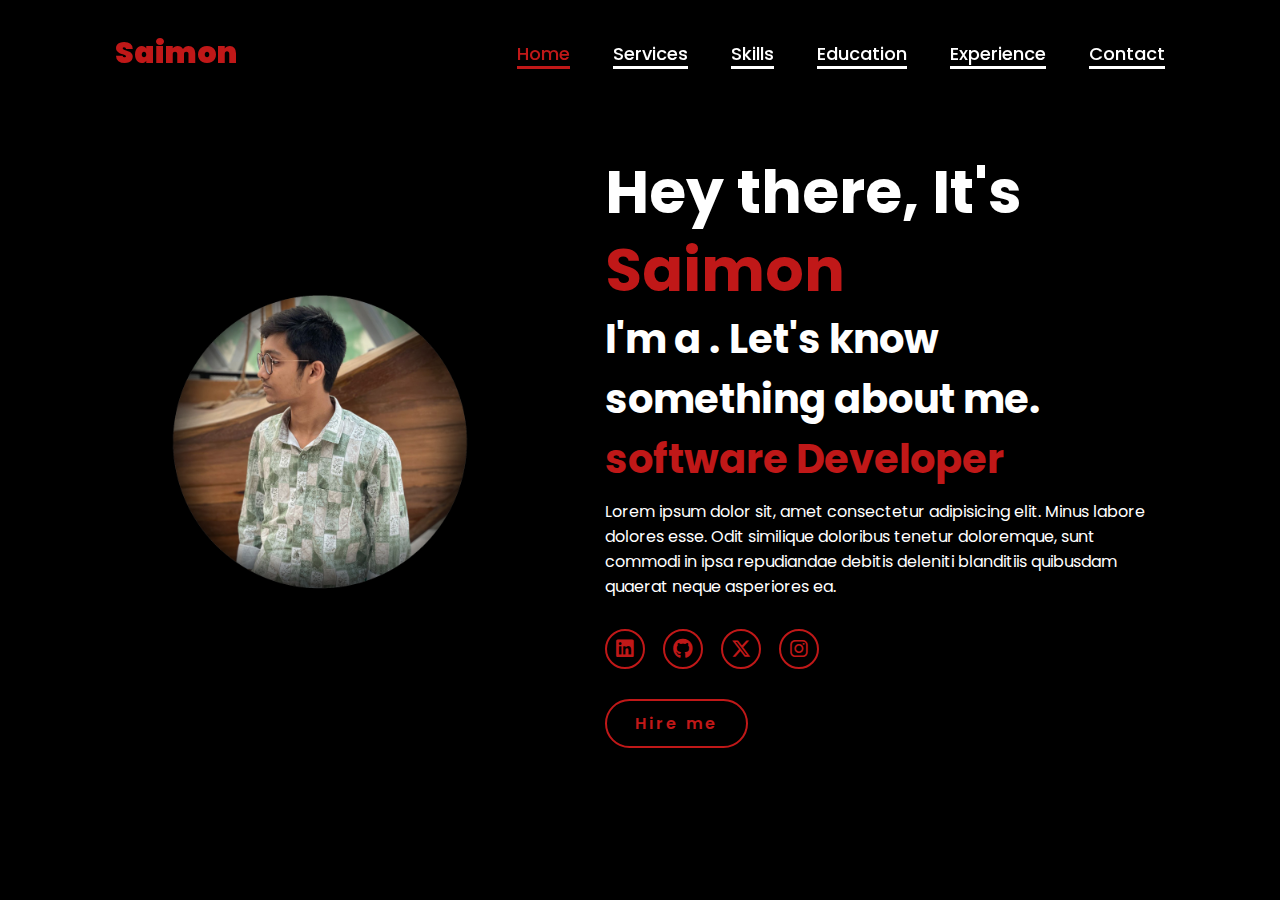
==== index.html @ ea683583 "Create index.html" ====
<!DOCTYPE html>
<html lang="en">
<head>
    <meta charset="UTF-8">
    <meta name="viewport" content="width=device-width, initial-scale=1.0">
    <link rel="stylesheet" href="https://cdnjs.cloudflare.com/ajax/libs/font-awesome/6.5.2/css/all.min.css">
    <link rel="stylesheet" href="style.css">
    <title>Portfolio Website</title>
</head>
<body>
    <header>
        <a href="#" class="logo">Saimon</a>

        <nav>
            <a href="#" class="active"> Home</a>
            <a href="#" >Services</a>
            <a href="#" >Skills</a>
            <a href="#" >Education</a>
            <a href="#" >Experience</a>
            <a href="#" >Contact</a>
        </nav>
    </header>
    <section class="home">
        <div class="home-img">
            <img src="saimon.png" alt="">
        </div>
        <div class="home-content">
            <h1>Hey there, It's <span>Saimon</span></h1>
            <h3 class="typing-text">I'm a . Let's know something about me. <span></span></h3>
            <p>Lorem ipsum dolor sit, amet consectetur adipisicing elit. Minus labore dolores esse. Odit similique doloribus tenetur doloremque, sunt commodi in ipsa repudiandae debitis deleniti blanditiis quibusdam quaerat neque asperiores ea.</p>
            <div class="social-icons">
                <a href="#"><i class="fa-brands fa-linkedin"></i></a>
                <a href="#"><i class="fa-brands fa-github"></i></a>
                <a href="#"><i class="fa-brands fa-x-twitter"></i></a>
                <a href="#"><i class="fa-brands fa-instagram"></i></a>
            </div>
            <a href="#" class="btn">Hire me</a>
        </div>
    </section>
</body>
</html>
---- style.css ----
@import url('https://fonts.googleapis.com/css2?family=Poppins:wght@100;200;300;400;500;600&display=swap');

*{
    margin: 0;
    padding: 0;
    box-sizing: border-box;
    text-decoration: none;
    border: none;
    outline: none;
    font-family: 'Poppins', sans-serif;
}

html{
    font-size: 62.5%;
}

body{
    width: 100%;
    height: 100vh;
    overflow-x: hidden;
    background-color: black;
    color: white;
}

header{
    margin-top: 20px;
    position: fixed;
    top: 0;
    left: 0;
    width: 100%;
    padding: 1rem 9%;
    background-color: transparent;
    filter: drop-shadow(10px);
    display: flex;
    justify-content: space-between;
    align-items: center;
    z-index: 100;
}

.logo{
    font-size: 3rem;
    color: #c01818;
    font-weight: 1000;
    cursor: pointer;
    transition: 0.4s ease;
}

.logo:hover{
    transform: scale(1.1);
}

nav a{
    font-size: 1.8rem;
    color: rgb(255, 255, 255);
    margin-left: 4rem;
    font-weight: 500;
    transition: 0.3s ease;
    border-bottom: 3px solid ;
}

nav a:hover,
nav a.active{
    color: #c01818;
    border-bottom: 3px solid #c01818;
}

@media(max-width:995px){
    nav{
        position: absolute;
        display: none;
        top: 0;
        right: 0;
        width: 40%;
        border-left: 3px solid #c01818;
        border-bottom: 3px solid #c01818;
        border-bottom-left-radius: 2rem;
        padding: 1rem solid;
        background-color: #161616;
        border-top: 0.1rem solid rgba(0,0,0,0.1);
    }

    nav.active{
        display: block;
    }

    nav a{
        display: block;
        font-size: 2rem;
        margin: 3rem 0;
    }

    nav a:hover,
    nav a.active{
        padding: 1rem;
        border-radius: 0.5rem;
        border-bottom: 0.5rem solid #c01818;
    }
}

section{
    min-height: 100vh;
    padding: 5rem 9% 5rem;
}

.home{
    display: flex;
    justify-content: center;
    align-items: center;
    gap: 8rem;
    background-color: black;
}

.home .home-content h1{
    font-size: 6rem;
    font-weight: 700;
    line-height: 1.3;
}

span{
    color: #c01818;
}

.home-content h3{
    font-size: 4rem;
    margin-bottom: 1rem;
    font-weight: 700;
}

.home-content p{
    font-size: 1.6rem;
}

.home-img{
    border-radius: 50%;
}

.home-img img{
    position: relative;
    height: 32vw;
    width: 32vw;
    border-radius: 50%;
    box-shadow: 0 0 25px solid #c01818;
    cursor: pointer;
    transition: 0.2s linear;
}

.home-img img:hover{
    font-size: 1.8rem;
    font-weight: 500;
}

.social-icons a{
    display: inline-flex;
    justify-content: center;
    align-items: center;
    width: 4rem;
    height: 4rem;
    background-color: transparent;
    border: 0.2rem solid #c01818;
    font-size: 2rem;
    border-radius: 50%;
    margin: 3rem 1.5rem 3rem 0;
    transition: 0.3s ease;
    color: #c01818;
}

.social-icons a:hover{
    color: black;
    transform: scale(1.3) translateY(-5px);
    background-color: #c01818;
    box-shadow: 0  0 25px #c01818;
}

.btn{
    display: inline-block;
    padding: 1rem 2.8rem;
    background-color: black;
    border-radius: 4rem;
    font-size: 1.6rem;
    color: #c01818;
    letter-spacing: 0.3rem;
    font-weight: 600;
    border: 2px solid #c01818;
    transition: 0.3s ease;
    cursor: pointer;
}

.btn:hover{
    transform: scale3d(1.03);
    background-color: #c01818;
    color: black;
    box-shadow: 0 0 25px #c01818;
}

.typing-text{
    font-size: 34px;
    font-weight: 600;
    min-width: 280px;
}

.typing-text span{
    position: relative;
}

.typing-text span::before{
    content: "software Developer";
    color: #c01818;
    animation: words 20s infinite;
}

.typing-text span::after{
    content: "";
    background-color: black;
    position: absolute;
    width: calc(100% + 8px);
    height: 100%;
    border-left: 3px solid black;
    right: -8;
    animation: cursor 0.6s infinite;
}

@keyframes cursor{
    to{
        border-left: 3px solid #c01818;
    }
}

@keyframes words{
    0%, 20%{
        content: "Web Developer";
    }
    21%, 40%{
        content: "Developer";
    }
    41%, 60%{
        content: "Web Designer";
    }
    61%, 80%{
        content: "Ui/Ux Designer";
    }
    81%, 100%{
        content: "Student";
    }
}

@media (max-width: 1000px){
    .home{
        gap: 4rem;
    }
}

@media(max-width:995px){
    .home{
        flex-direction: column;
        margin: 5rem 4rem;
    }

    .home .home-content h3{
        font-size: 2.5rem;
    }

    .home-content h1{
        font-size: 5rem;
    }

    .home-img img{
        width: 70vw;
        margin-top: 4rem;
    }
}
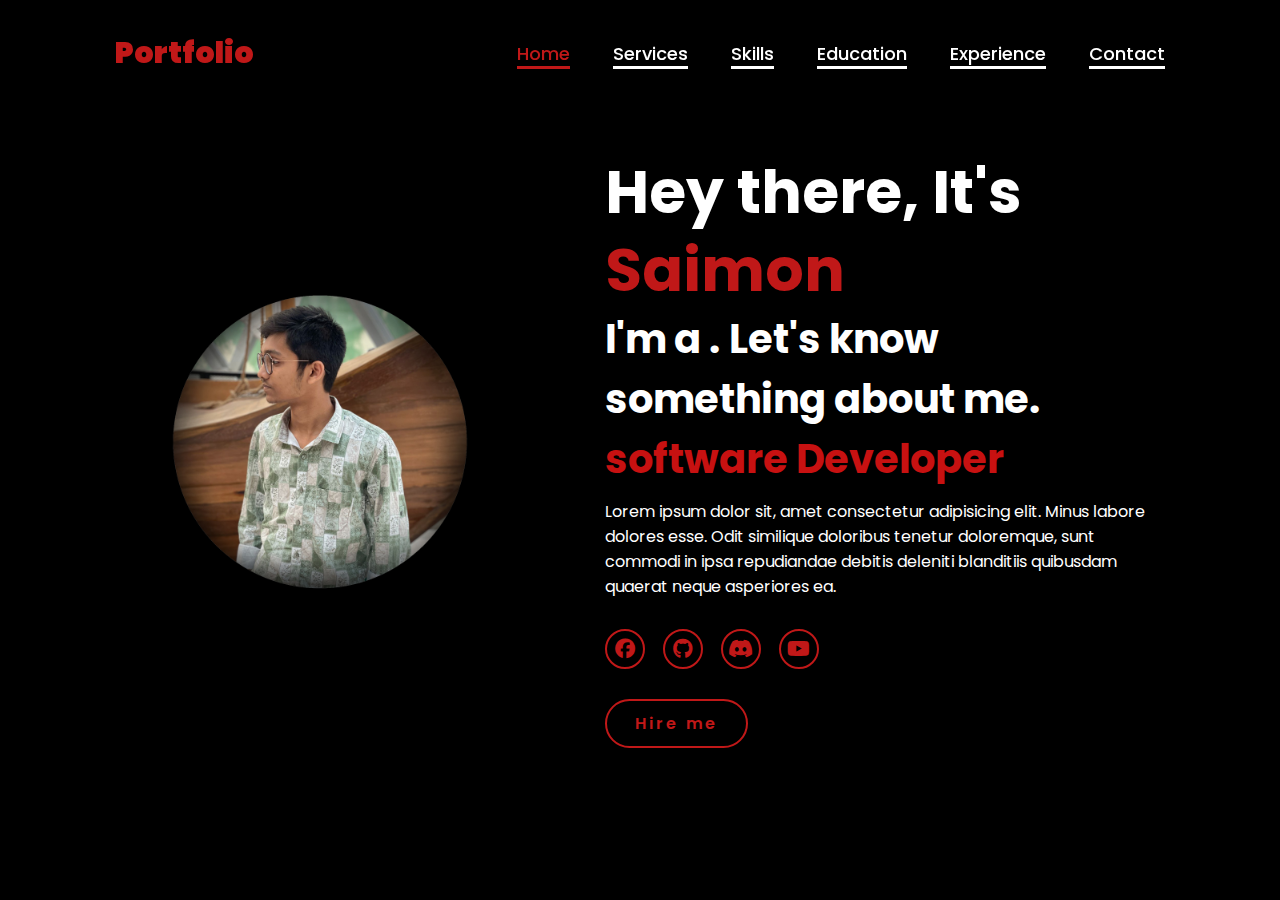
==== commit 0e8c68ce: "new" ====
--- a/index.html
+++ b/index.html
@@ -9,7 +9,7 @@
 </head>
 <body>
     <header>
-        <a href="#" class="logo">Saimon</a>
+        <a href="#" class="logo">Portfolio</a>
 
         <nav>
             <a href="#" class="active"> Home</a>
@@ -29,10 +29,10 @@
             <h3 class="typing-text">I'm a . Let's know something about me. <span></span></h3>
             <p>Lorem ipsum dolor sit, amet consectetur adipisicing elit. Minus labore dolores esse. Odit similique doloribus tenetur doloremque, sunt commodi in ipsa repudiandae debitis deleniti blanditiis quibusdam quaerat neque asperiores ea.</p>
             <div class="social-icons">
-                <a href="#"><i class="fa-brands fa-linkedin"></i></a>
-                <a href="#"><i class="fa-brands fa-github"></i></a>
-                <a href="#"><i class="fa-brands fa-x-twitter"></i></a>
-                <a href="#"><i class="fa-brands fa-instagram"></i></a>
+                <a href="https://www.facebook.com/saimon.hossain.9615566/"><i class="fa-brands fa-facebook"></i></a>
+                <a href="https://github.com/saimon-39"><i class="fa-brands fa-github"></i></a>
+                <a href="https://discord.gg/WP5tjczYh3"><i class="fa-brands fa-discord"></i></a>
+                <a href="https://www.youtube.com/@essentialgamer9039"><i class="fa-brands fa-youtube"></i></a>
             </div>
             <a href="#" class="btn">Hire me</a>
         </div>
--- a/style.css
+++ b/style.css
@@ -1,270 +1,271 @@
-@import url('https://fonts.googleapis.com/css2?family=Poppins:wght@100;200;300;400;500;600&display=swap');
-
-*{
-    margin: 0;
-    padding: 0;
-    box-sizing: border-box;
-    text-decoration: none;
-    border: none;
-    outline: none;
-    font-family: 'Poppins', sans-serif;
-}
-
-html{
-    font-size: 62.5%;
-}
-
-body{
-    width: 100%;
-    height: 100vh;
-    overflow-x: hidden;
-    background-color: black;
-    color: white;
-}
-
-header{
-    margin-top: 20px;
-    position: fixed;
-    top: 0;
-    left: 0;
-    width: 100%;
-    padding: 1rem 9%;
-    background-color: transparent;
-    filter: drop-shadow(10px);
-    display: flex;
-    justify-content: space-between;
-    align-items: center;
-    z-index: 100;
-}
-
-.logo{
-    font-size: 3rem;
-    color: #c01818;
-    font-weight: 1000;
-    cursor: pointer;
-    transition: 0.4s ease;
-}
-
-.logo:hover{
-    transform: scale(1.1);
-}
-
-nav a{
-    font-size: 1.8rem;
-    color: rgb(255, 255, 255);
-    margin-left: 4rem;
-    font-weight: 500;
-    transition: 0.3s ease;
-    border-bottom: 3px solid ;
-}
-
-nav a:hover,
-nav a.active{
-    color: #c01818;
-    border-bottom: 3px solid #c01818;
-}
-
-@media(max-width:995px){
-    nav{
-        position: absolute;
-        display: none;
-        top: 0;
-        right: 0;
-        width: 40%;
-        border-left: 3px solid #c01818;
-        border-bottom: 3px solid #c01818;
-        border-bottom-left-radius: 2rem;
-        padding: 1rem solid;
-        background-color: #161616;
-        border-top: 0.1rem solid rgba(0,0,0,0.1);
-    }
-
-    nav.active{
-        display: block;
-    }
-
-    nav a{
-        display: block;
-        font-size: 2rem;
-        margin: 3rem 0;
-    }
-
-    nav a:hover,
-    nav a.active{
-        padding: 1rem;
-        border-radius: 0.5rem;
-        border-bottom: 0.5rem solid #c01818;
-    }
-}
-
-section{
-    min-height: 100vh;
-    padding: 5rem 9% 5rem;
-}
-
-.home{
-    display: flex;
-    justify-content: center;
-    align-items: center;
-    gap: 8rem;
-    background-color: black;
-}
-
-.home .home-content h1{
-    font-size: 6rem;
-    font-weight: 700;
-    line-height: 1.3;
-}
-
-span{
-    color: #c01818;
-}
-
-.home-content h3{
-    font-size: 4rem;
-    margin-bottom: 1rem;
-    font-weight: 700;
-}
-
-.home-content p{
-    font-size: 1.6rem;
-}
-
-.home-img{
-    border-radius: 50%;
-}
-
-.home-img img{
-    position: relative;
-    height: 32vw;
-    width: 32vw;
-    border-radius: 50%;
-    box-shadow: 0 0 25px solid #c01818;
-    cursor: pointer;
-    transition: 0.2s linear;
-}
-
-.home-img img:hover{
-    font-size: 1.8rem;
-    font-weight: 500;
-}
-
-.social-icons a{
-    display: inline-flex;
-    justify-content: center;
-    align-items: center;
-    width: 4rem;
-    height: 4rem;
-    background-color: transparent;
-    border: 0.2rem solid #c01818;
-    font-size: 2rem;
-    border-radius: 50%;
-    margin: 3rem 1.5rem 3rem 0;
-    transition: 0.3s ease;
-    color: #c01818;
-}
-
-.social-icons a:hover{
-    color: black;
-    transform: scale(1.3) translateY(-5px);
-    background-color: #c01818;
-    box-shadow: 0  0 25px #c01818;
-}
-
-.btn{
-    display: inline-block;
-    padding: 1rem 2.8rem;
-    background-color: black;
-    border-radius: 4rem;
-    font-size: 1.6rem;
-    color: #c01818;
-    letter-spacing: 0.3rem;
-    font-weight: 600;
-    border: 2px solid #c01818;
-    transition: 0.3s ease;
-    cursor: pointer;
-}
-
-.btn:hover{
-    transform: scale3d(1.03);
-    background-color: #c01818;
-    color: black;
-    box-shadow: 0 0 25px #c01818;
-}
-
-.typing-text{
-    font-size: 34px;
-    font-weight: 600;
-    min-width: 280px;
-}
-
-.typing-text span{
-    position: relative;
-}
-
-.typing-text span::before{
-    content: "software Developer";
-    color: #c01818;
-    animation: words 20s infinite;
-}
-
-.typing-text span::after{
-    content: "";
-    background-color: black;
-    position: absolute;
-    width: calc(100% + 8px);
-    height: 100%;
-    border-left: 3px solid black;
-    right: -8;
-    animation: cursor 0.6s infinite;
-}
-
-@keyframes cursor{
-    to{
-        border-left: 3px solid #c01818;
-    }
-}
-
-@keyframes words{
-    0%, 20%{
-        content: "Web Developer";
-    }
-    21%, 40%{
-        content: "Developer";
-    }
-    41%, 60%{
-        content: "Web Designer";
-    }
-    61%, 80%{
-        content: "Ui/Ux Designer";
-    }
-    81%, 100%{
-        content: "Student";
-    }
-}
-
-@media (max-width: 1000px){
-    .home{
-        gap: 4rem;
-    }
-}
-
-@media(max-width:995px){
-    .home{
-        flex-direction: column;
-        margin: 5rem 4rem;
-    }
-
-    .home .home-content h3{
-        font-size: 2.5rem;
-    }
-
-    .home-content h1{
-        font-size: 5rem;
-    }
-
-    .home-img img{
-        width: 70vw;
-        margin-top: 4rem;
-    }
-}
+@import url('https://fonts.googleapis.com/css2?family=Poppins:wght@100;200;300;400;500;600&display=swap');
+
+*{
+    margin: 0;
+    padding: 0;
+    box-sizing: border-box;
+    text-decoration: none;
+    border: none;
+    outline: none;
+    font-family: 'Poppins', sans-serif;
+}
+
+html{
+    font-size: 62.5%;
+}
+
+body{
+    width: 100%;
+    height: 100vh;
+    overflow-x: hidden;
+    background-color: black;
+    color: white;
+}
+
+header{
+    margin-top: 20px;
+    position: fixed;
+    top: 0;
+    left: 0;
+    width: 100%;
+    padding: 1rem 9%;
+    background-color: transparent;
+    filter: drop-shadow(10px);
+    display: flex;
+    justify-content: space-between;
+    align-items: center;
+    z-index: 100;
+}
+
+.logo{
+    font-size: 3rem;
+    color: #c01818;
+    font-weight: 1000;
+    cursor: pointer;
+    transition: 0.4s ease;
+}
+
+.logo:hover{
+    transform: scale(1.1);
+}
+
+nav a{
+    font-size: 1.8rem;
+    color: rgb(255, 255, 255);
+    margin-left: 4rem;
+    font-weight: 500;
+    transition: 0.3s ease;
+    border-bottom: 3px solid ;
+}
+
+nav a:hover,
+nav a.active{
+    color: #c01818;
+    border-bottom: 3px solid #c01818;
+}
+
+@media(max-width:995px){
+    nav{
+        position: absolute;
+        display: none;
+        top: 0;
+        right: 0;
+        width: 40%;
+        border-left: 3px solid #c01818;
+        border-bottom: 3px solid #c01818;
+        border-bottom-left-radius: 2rem;
+        padding: 1rem solid;
+        background-color: #161616;
+        border-top: 0.1rem solid rgba(0,0,0,0.1);
+    }
+
+    nav.active{
+        display: block;
+    }
+
+    nav a{
+        display: block;
+        font-size: 2rem;
+        margin: 3rem 0;
+    }
+
+    nav a:hover,
+    nav a.active{
+        padding: 1rem;
+        border-radius: 0.5rem;
+        border-bottom: 0.5rem solid #c01818;
+    }
+}
+
+section{
+    min-height: 100vh;
+    padding: 5rem 9% 5rem;
+}
+
+.home{
+    display: flex;
+    justify-content: center;
+    align-items: center;
+    gap: 8rem;
+    background-color: black;
+}
+
+.home .home-content h1{
+    font-size: 6rem;
+    font-weight: 700;
+    line-height: 1.3;
+}
+
+span{
+    color: #c01818;
+}
+
+.home-content h3{
+    font-size: 4rem;
+    margin-bottom: 1rem;
+    font-weight: 700;
+}
+
+.home-content p{
+    font-size: 1.6rem;
+}
+
+.home-img{
+    border-radius: 50%;
+}
+
+.home-img img{
+    position: relative;
+    height: 32vw;
+    width: 32vw;
+    border-radius: 50%;
+    box-shadow: 0 0 25px solid #c01818;
+    cursor: pointer;
+    transition: 0.2s linear;
+}
+
+.home-img img:hover{
+    font-size: 1.8rem;
+    font-weight: 500;
+}
+
+.social-icons a{
+    display: inline-flex;
+    justify-content: center;
+    align-items: center;
+    width: 4rem;
+    height: 4rem;
+    background-color: transparent;
+    border: 0.2rem solid #c01818;
+    font-size: 2rem;
+    border-radius: 50%;
+    margin: 3rem 1.5rem 3rem 0;
+    transition: 0.3s ease;
+    color: #c01818;
+}
+
+.social-icons a:hover{
+    color: black;
+    transform: scale(1.3) translateY(-5px);
+    background-color: #c01818;
+    box-shadow: 0  0 25px #c01818;
+}
+
+.btn{
+    display: inline-block;
+    padding: 1rem 2.8rem;
+    background-color: black;
+    border-radius: 4rem;
+    font-size: 1.6rem;
+    color: #c01818;
+    letter-spacing: 0.3rem;
+    font-weight: 600;
+    border: 2px solid #c01818;
+    transition: 0.3s ease;
+    cursor: pointer;
+}
+
+.btn:hover{
+    transform: scale3d(1.03);
+    background-color: #c01818;
+    color: rgb(255, 255, 255);
+    box-shadow: 0 0 25px #c01818;
+
+}
+
+.typing-text{
+    font-size: 34px;
+    font-weight: 600;
+    min-width: 280px;
+}
+
+.typing-text span{
+    position: relative;
+}
+
+.typing-text span::before{
+    content: "software Developer";
+    color: #c71111;
+    animation: words 20s infinite;
+}
+
+.typing-text span::after{
+    content: "";
+    background-color: rgb(0, 0, 0);
+    position: absolute;
+    width: calc(100% + 8px);
+    height: 100%;
+    border-left: 3px solid rgb(0, 0, 0);
+    right: -8;
+    animation: cursor 0.6s infinite;
+}
+
+@keyframes cursor{
+    to{
+        border-left: 3px solid #c01818;
+    }
+}
+
+@keyframes words{
+    0%, 20%{
+        content: "Web Developer";
+    }
+    21%, 40%{
+        content: "Developer";
+    }
+    41%, 60%{
+        content: "Web Designer";
+    }
+    61%, 80%{
+        content: "Ui/Ux Designer";
+    }
+    81%, 100%{
+        content: "Student";
+    }
+}
+
+@media (max-width: 1000px){
+    .home{
+        gap: 4rem;
+    }
+}
+
+@media(max-width:995px){
+    .home{
+        flex-direction: column;
+        margin: 5rem 4rem;
+    }
+
+    .home .home-content h3{
+        font-size: 2.5rem;
+    }
+
+    .home-content h1{
+        font-size: 5rem;
+    }
+
+    .home-img img{
+        width: 70vw;
+        margin-top: 4rem;
+    }
+}
